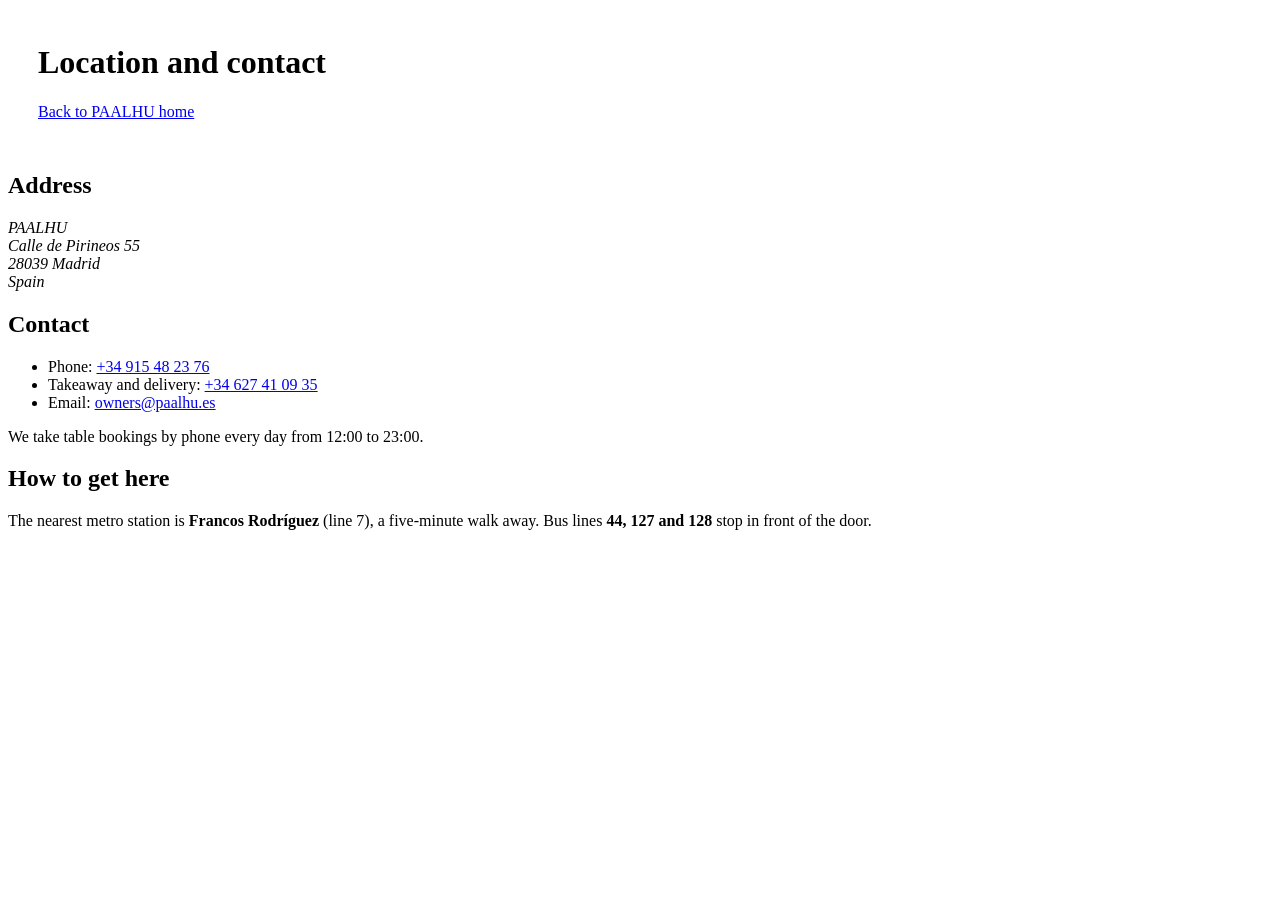
==== location.html @ 15c585c9 "Add restaurant pages: spice guide, about us, menu, photos and contact Co-Authored-By: Claude Opus 5 " ====
<!DOCTYPE html>
<html lang="en">
<head>
    <meta charset="UTF-8">
    <meta name="viewport" content="width=device-width, initial-scale=1.0">
    <title>Location and contact | PAALHU</title>
    <link rel="stylesheet" href="styles.css">
</head>
<body>
    <header>
        <h1>Location and contact</h1>
        <p><a href="index.html">Back to PAALHU home</a></p>
    </header>
    <main>
        <h2>Address</h2>
        <address>PAALHU<br>Calle de Pirineos 55<br>28039 Madrid<br>Spain</address>
        <h2>Contact</h2>
        <ul>
            <li>Phone: <a href="tel:+34915482376">+34 915 48 23 76</a></li>
            <li>Takeaway and delivery: <a href="tel:+34627410935">+34 627 41 09 35</a></li>
            <li>Email: <a href="mailto:owners@paalhu.es">owners@paalhu.es</a></li>
        </ul>
        <p>We take table bookings by phone every day from 12:00 to 23:00.</p>
        <h2>How to get here</h2>
        <p>The nearest metro station is <strong>Francos Rodr&iacute;guez</strong> (line 7), a five-minute walk away. Bus lines <strong>44, 127 and 128</strong> stop in front of the door.</p>
    </main>
</body>
</html>
---- styles.css ----
*{ box-sizing: border-box;}
header{
    justify-content: flex-start;
    align-items: center;
    padding: 15px 30px;
   }
nav {
    display: flex;
    justify-content: flex-start;
    gap: 20px
}
.fotos{
    display: flex;
    gap: 20px;
}
footer {
    display: block;
    width: 100%;
    clear: both;
}
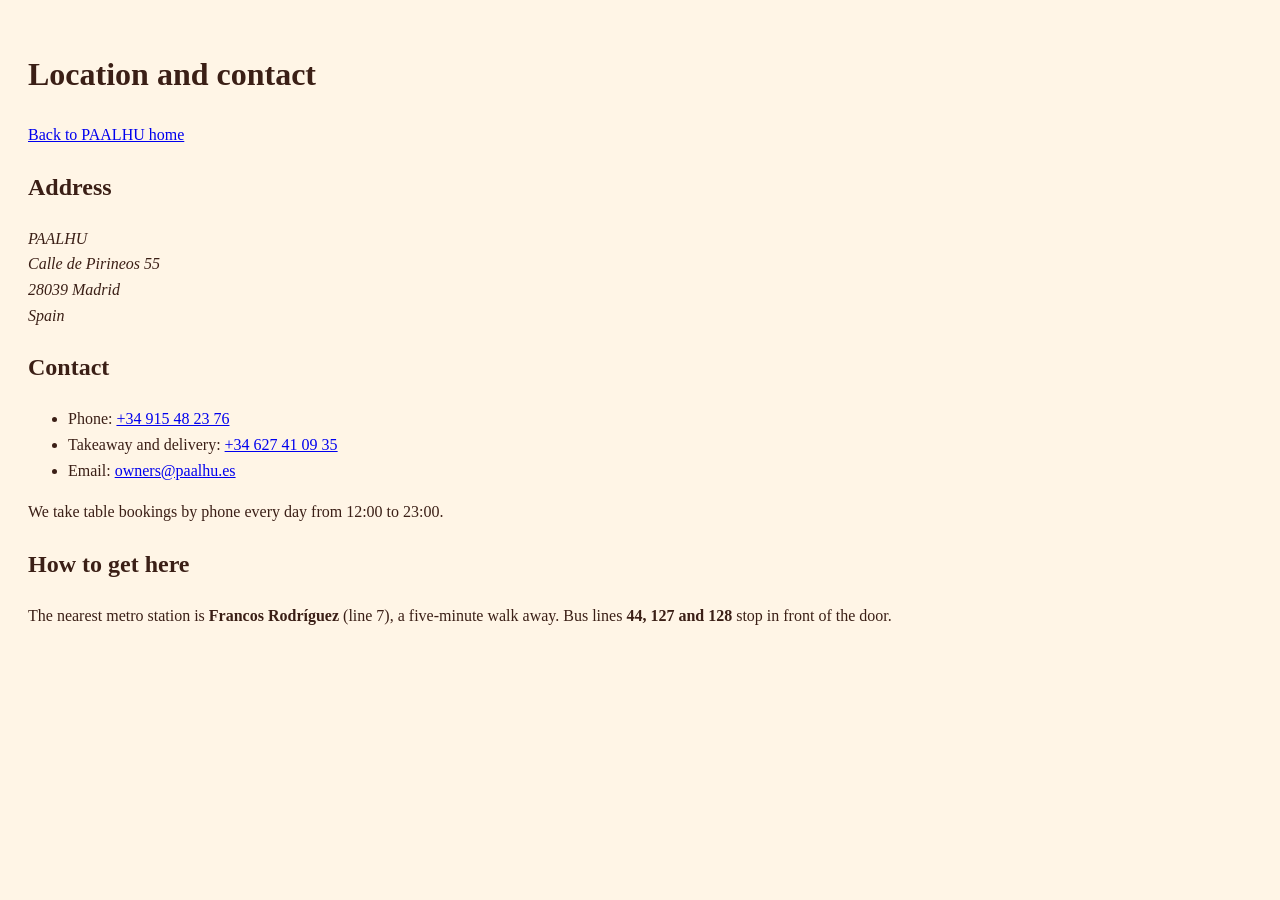
==== commit 24da268f: "Lab 2 20-09" ====
--- a/location.html
+++ b/location.html
@@ -4,7 +4,7 @@
     <meta charset="UTF-8">
     <meta name="viewport" content="width=device-width, initial-scale=1.0">
     <title>Location and contact | PAALHU</title>
-    <link rel="stylesheet" href="styles.css">
+    <link rel="stylesheet" href="setmenu&Location.css">
 </head>
 <body>
     <header>
--- a/setmenu&Location.css
+++ b/setmenu&Location.css
@@ -0,0 +1,12 @@
+body {
+    background-color: #FFF5E6;
+    color: #3B1F16;
+    font-family: Georgia, "Times New Roman", serif;
+    line-height: 1.6;
+    padding: 20px;
+}
+nav {
+    display: flex;
+    justify-content: flex-start;
+    gap: 20px;
+}
